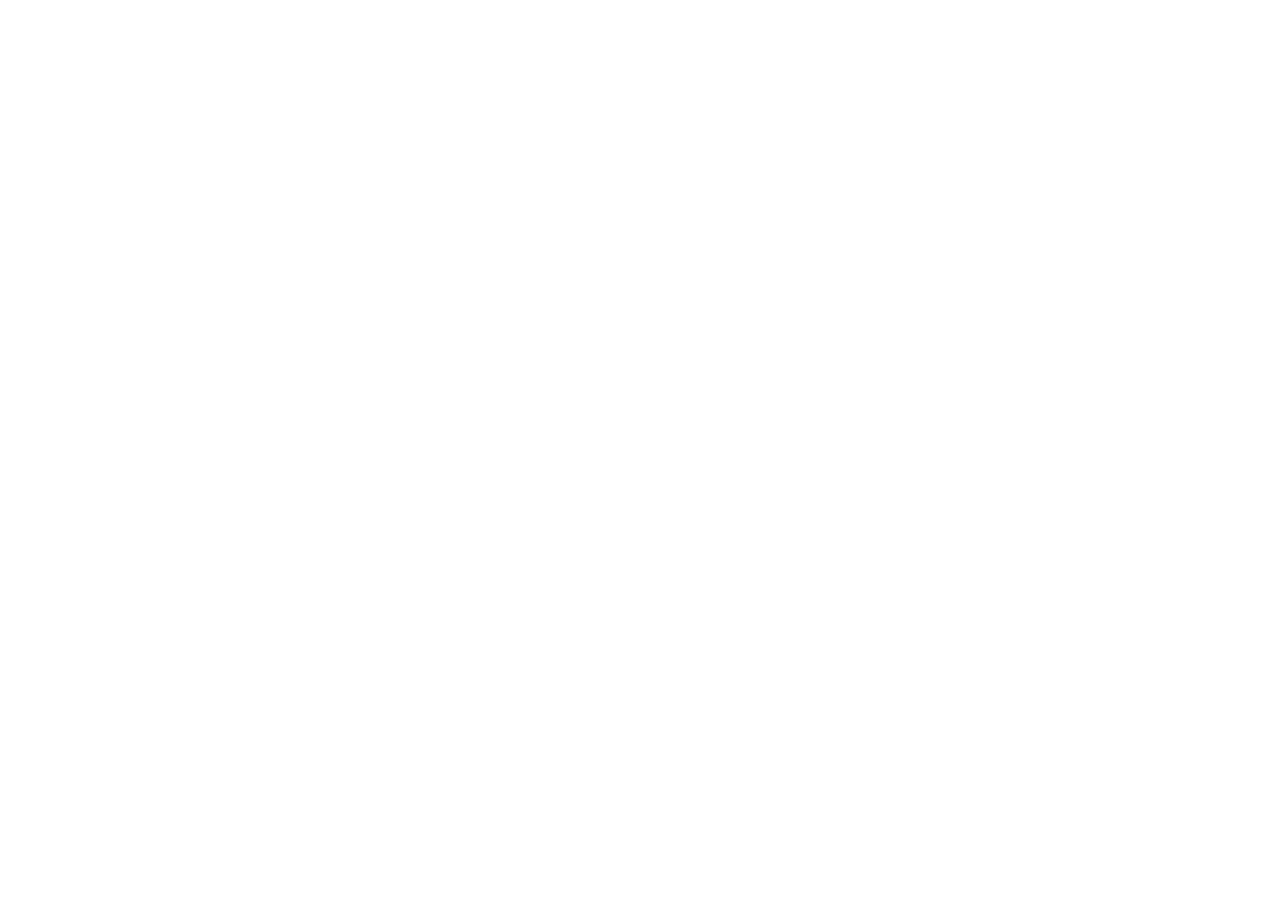
==== Contacto.html @ 30262c73 "Add files via upload" ====
<!DOCTYPE html>
<html lang="en">
<head>
    <meta charset="UTF-8">
    <meta name="viewport" content="width=device-width, initial-scale=1.0">
    <title>Document</title>
</head>
<body>
    
</body>
</html>
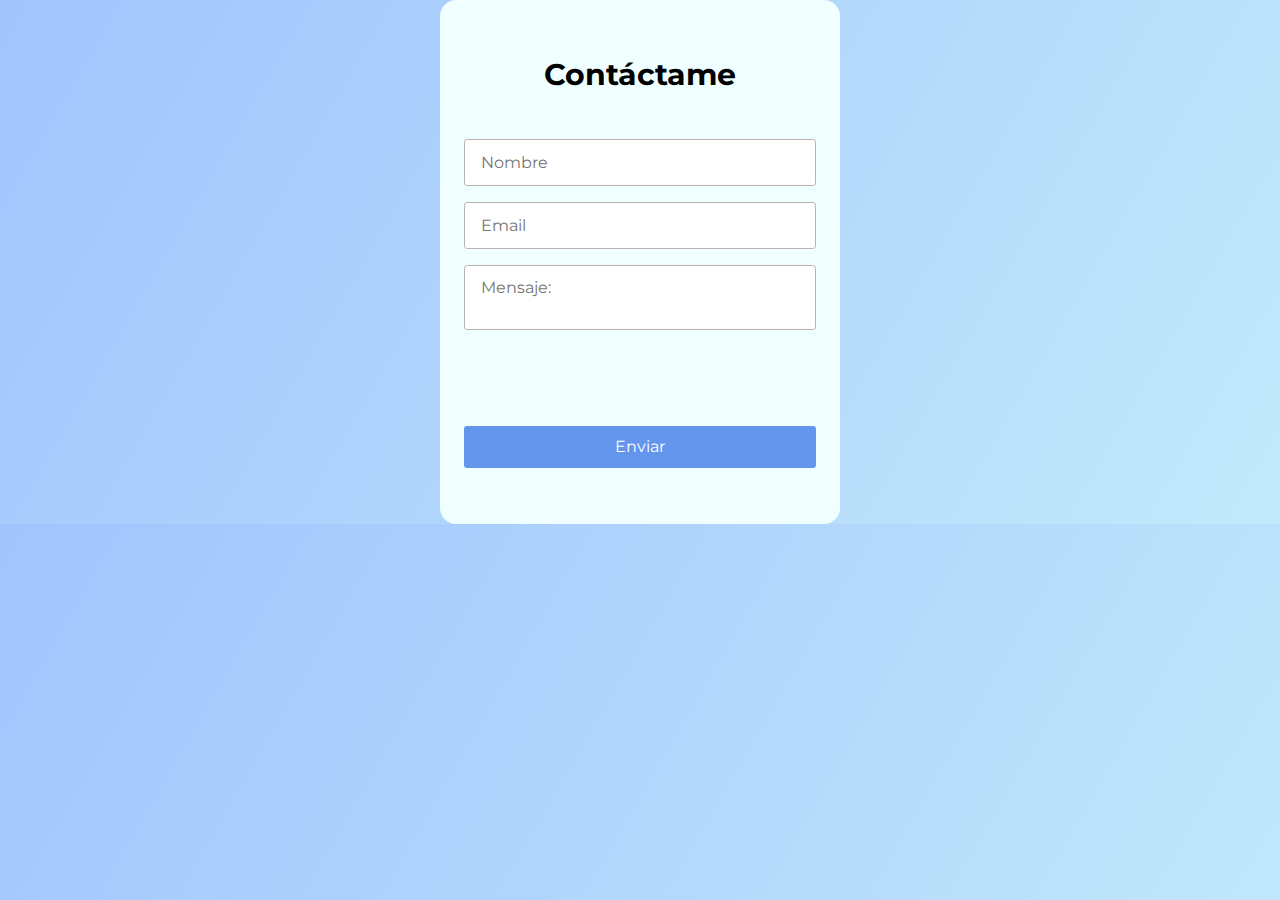
==== commit ec7acdc3: "Add files via upload" ====
--- a/Contacto.html
+++ b/Contacto.html
@@ -3,9 +3,20 @@
 <head>
     <meta charset="UTF-8">
     <meta name="viewport" content="width=device-width, initial-scale=1.0">
-    <title>Document</title>
+    <title>Contacto</title>
+    <link rel="stylesheet" href="contacto.css">
 </head>
 <body>
     
+    <form class="form">
+        <div class="form_container">
+            <h2 class="form_title">Contáctame</h2>
+            <input type="text" class="form_input" placeholder="Nombre">
+            <input type="email" class="form_input" placeholder="Email">
+            <textarea class="form_input form_input--message" placeholder="Mensaje:"></textarea>
+
+            <input type="submit" value="Enviar" class="form_cta">
+        </div>
+    </form>
 </body>
 </html>--- a/contacto.css
+++ b/contacto.css
@@ -0,0 +1,70 @@
+@import url('https://fonts.googleapis.com/css2?family=Montserrat:wght@300;400;700&display=swap');
+
+
+* {
+    margin: 0;
+    padding: 0;
+    box-sizing: border-box;
+}
+
+body{
+    background-image: linear-gradient(120deg, #a1c4fd 0%, #c2e9fb 100%);
+    font-family: 'Montserrat', sans-serif;
+}
+
+.form{
+    background-color: azure;
+    width: 90%;
+    margin: auto;
+    max-width: 400px;
+    border-radius: 1em;
+    padding: 3.5em 1.5em;
+}
+
+.form_container{
+    width: 100%;
+    display: grid;
+    gap: 1em;
+    grid-auto-columns: 100%;
+}
+
+.form_title{
+    text-align: center;
+    font-size: 1.9rem;
+    margin-bottom: 1em;
+}
+
+.form_input{
+    font-family: inherit;
+    font-size: 1rem;
+    padding: .8em 1em;
+    outline: none;
+    border: none;
+    border: 1px solid #bbb0b0;
+    border-radius: 0.2em;
+}
+
+.form_input--message{
+    resize: none;
+    padding: 1.8em 1 em;
+    margin-bottom: 5em;
+}
+
+.form_cta{
+    font-family: inherit;
+    font-size: 1rem;
+    background-color: cornflowerblue;
+    color: #fff;
+    border: none;
+    font-weight: 300;
+    padding: .7em 0;
+    border-radius: .2em;
+    cursor: pointer;
+    font-weight: 400;
+}
+
+@media (max-width:450px){
+    .form{
+        padding: 3.5em 1em;
+    }
+}
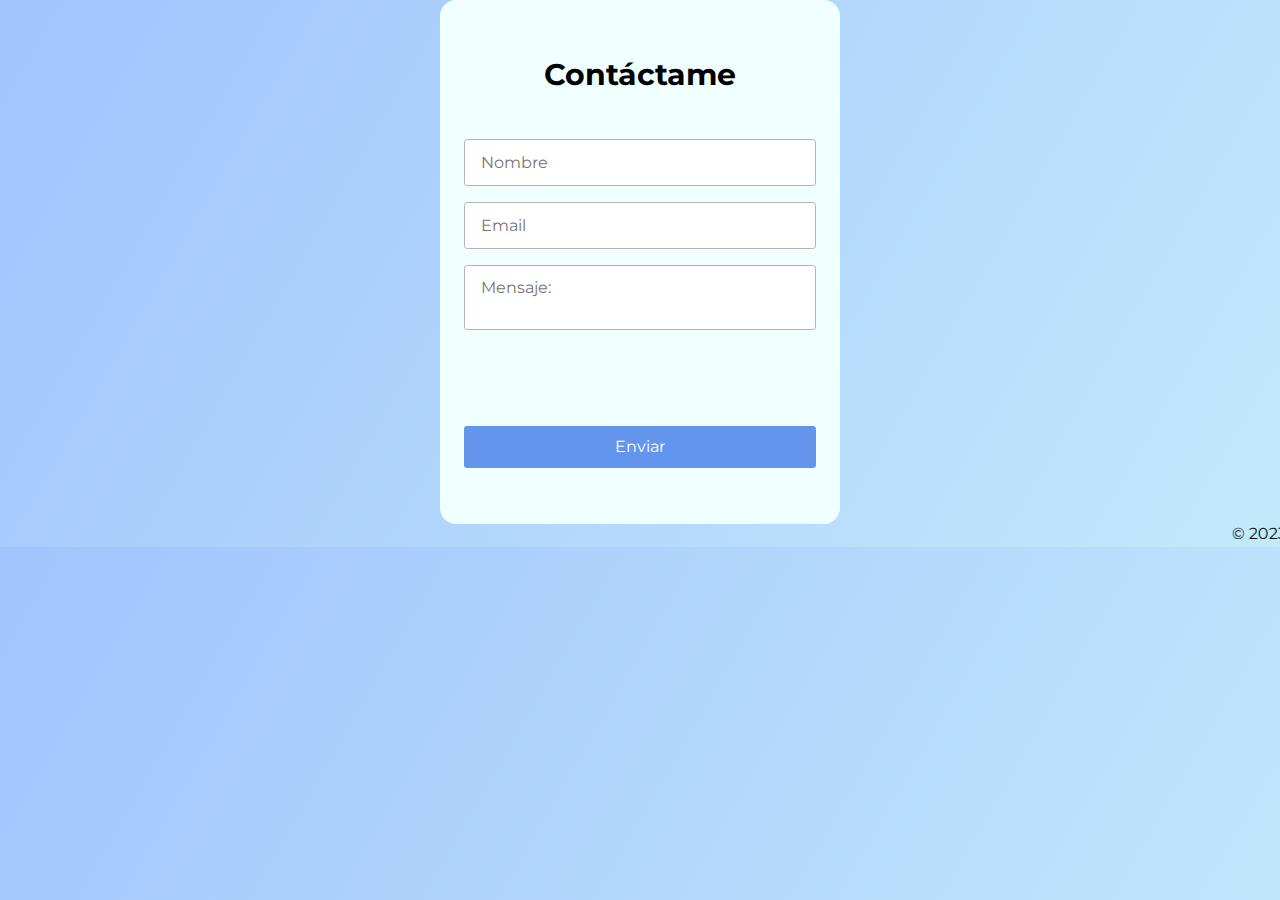
==== commit 3e2b0044: "Add files via upload" ====
--- a/Contacto.html
+++ b/Contacto.html
@@ -4,7 +4,7 @@
     <meta charset="UTF-8">
     <meta name="viewport" content="width=device-width, initial-scale=1.0">
     <title>Contacto</title>
-    <link rel="stylesheet" href="contacto.css">
+    <link rel="stylesheet" href="Css/contacto.css">
 </head>
 <body>
     
@@ -19,4 +19,7 @@
         </div>
     </form>
 </body>
+<footer>
+    <marquee><p>© 2023 Jaime Durango - Introduccion a la Programacion - CESDE. Todos los derechos reservados.</p></marquee>
+</footer>
 </html>--- a/Css/contacto.css
+++ b/Css/contacto.css
@@ -0,0 +1,70 @@
+@import url('https://fonts.googleapis.com/css2?family=Montserrat:wght@300;400;700&display=swap');
+
+
+* {
+    margin: 0;
+    padding: 0;
+    box-sizing: border-box;
+}
+
+body{
+    background-image: linear-gradient(120deg, #a1c4fd 0%, #c2e9fb 100%);
+    font-family: 'Montserrat', sans-serif;
+}
+
+.form{
+    background-color: azure;
+    width: 90%;
+    margin: auto;
+    max-width: 400px;
+    border-radius: 1em;
+    padding: 3.5em 1.5em;
+}
+
+.form_container{
+    width: 100%;
+    display: grid;
+    gap: 1em;
+    grid-auto-columns: 100%;
+}
+
+.form_title{
+    text-align: center;
+    font-size: 1.9rem;
+    margin-bottom: 1em;
+}
+
+.form_input{
+    font-family: inherit;
+    font-size: 1rem;
+    padding: .8em 1em;
+    outline: none;
+    border: none;
+    border: 1px solid #bbb0b0;
+    border-radius: 0.2em;
+}
+
+.form_input--message{
+    resize: none;
+    padding: 1.8em 1 em;
+    margin-bottom: 5em;
+}
+
+.form_cta{
+    font-family: inherit;
+    font-size: 1rem;
+    background-color: cornflowerblue;
+    color: #fff;
+    border: none;
+    font-weight: 300;
+    padding: .7em 0;
+    border-radius: .2em;
+    cursor: pointer;
+    font-weight: 400;
+}
+
+@media (max-width:450px){
+    .form{
+        padding: 3.5em 1em;
+    }
+}
